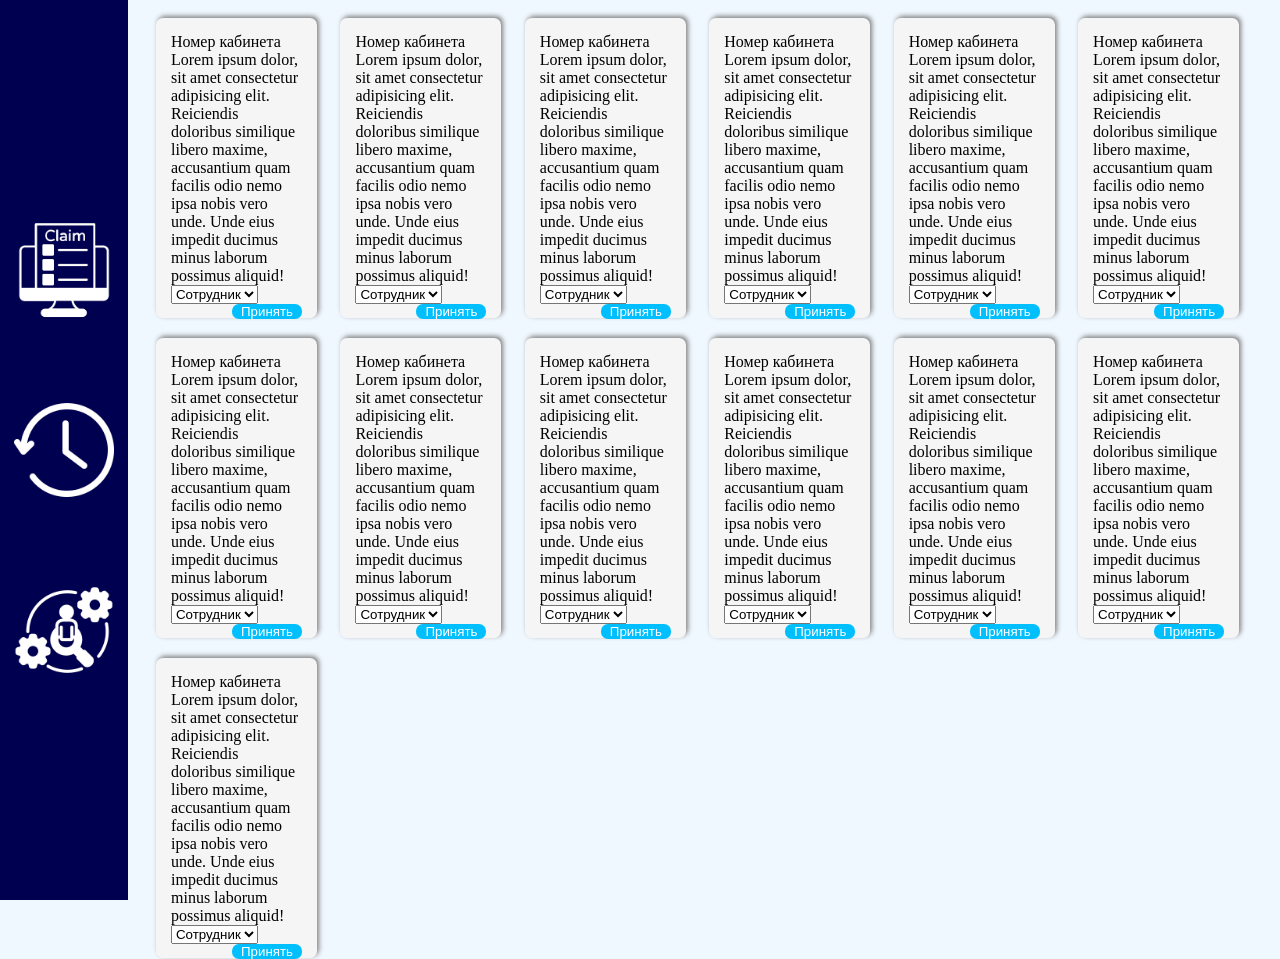
==== index.html @ 08422724 "Исправленно появление горизонтального скролла, который появлялся из-за неправильного размера section" ====
<!DOCTYPE html>
<html lang="en">
<head>
    <meta charset="UTF-8">
    <meta name="viewport" content="width=device-width, initial-scale=1.0">
    <title>Распределение заявок</title>
    <link rel="stylesheet" href="./style.css">
</head>
<body>
    <header>
        <section class="section sectionMenu">
            <div class="container containerMenu">
                <a href="" class="link icon"><img class="image" src="./image/free-icon-insurance-14207142 (1).png" alt=""></a>
                <a href="" class="link icon"><img class="image" src="./image/free-icon-history-2961948 (1).png" alt=""></a>
                <a href="" class="link icon"><img class="image" src="./image/free-icon-characteristic-12885523 (1).png" alt=""></a>
            </div>
        </section>
    </header>
    <main>
        <div class="">
            <section class="section sectionCard">
                <div class="container boxCard">
                    <div class="containerCard">
                        <div class="card">
                            <span class="numberAud">
                                Номер кабинета
                            </span>
                            <div class="lineSeparating"></div>
                            <div class="describtion">
                                Lorem ipsum dolor, sit amet consectetur adipisicing elit. Reiciendis doloribus similique libero maxime, accusantium quam facilis odio nemo ipsa nobis vero unde. Unde eius impedit ducimus minus laborum possimus aliquid!
                            </div>
                            <div class="person">
                                <select id="country" name="country">
                                    <option value="">Сотрудник</option>
                                    <option value="ru">Россия</option>
                                    <option value="by">Беларусь</option>
                                    <option value="kz">Казахстан</option>
                                </select>
                            </div>
                            <button class="button buttonCard">Принять</button>
                        </div>
                        <div class="card">
                            <span class="numberAud">
                                Номер кабинета
                            </span>
                            <div class="lineSeparating"></div>
                            <div class="describtion">
                                Lorem ipsum dolor, sit amet consectetur adipisicing elit. Reiciendis doloribus similique libero maxime, accusantium quam facilis odio nemo ipsa nobis vero unde. Unde eius impedit ducimus minus laborum possimus aliquid!
                            </div>
                            <div class="person">
                                <select id="country" name="country">
                                    <option value="">Сотрудник</option>
                                    <option value="ru">Россия</option>
                                    <option value="by">Беларусь</option>
                                    <option value="kz">Казахстан</option>
                                </select>
                            </div>
                            <button class="button buttonCard">Принять</button>
                        </div>
                        <div class="card">
                            <span class="numberAud">
                                Номер кабинета
                            </span>
                            <div class="lineSeparating"></div>
                            <div class="describtion">
                                Lorem ipsum dolor, sit amet consectetur adipisicing elit. Reiciendis doloribus similique libero maxime, accusantium quam facilis odio nemo ipsa nobis vero unde. Unde eius impedit ducimus minus laborum possimus aliquid!
                            </div>
                            <div class="person">
                                <select id="country" name="country">
                                    <option value="">Сотрудник</option>
                                    <option value="ru">Россия</option>
                                    <option value="by">Беларусь</option>
                                    <option value="kz">Казахстан</option>
                                </select>
                            </div>
                            <button class="button buttonCard">Принять</button>
                        </div>
                        <div class="card">
                            <span class="numberAud">
                                Номер кабинета
                            </span>
                            <div class="lineSeparating"></div>
                            <div class="describtion">
                                Lorem ipsum dolor, sit amet consectetur adipisicing elit. Reiciendis doloribus similique libero maxime, accusantium quam facilis odio nemo ipsa nobis vero unde. Unde eius impedit ducimus minus laborum possimus aliquid!
                            </div>
                            <div class="person">
                                <select id="country" name="country">
                                    <option value="">Сотрудник</option>
                                    <option value="ru">Россия</option>
                                    <option value="by">Беларусь</option>
                                    <option value="kz">Казахстан</option>
                                </select>
                            </div>
                            <button class="button buttonCard">Принять</button>
                        </div>
                        <div class="card">
                            <span class="numberAud">
                                Номер кабинета
                            </span>
                            <div class="lineSeparating"></div>
                            <div class="describtion">
                                Lorem ipsum dolor, sit amet consectetur adipisicing elit. Reiciendis doloribus similique libero maxime, accusantium quam facilis odio nemo ipsa nobis vero unde. Unde eius impedit ducimus minus laborum possimus aliquid!
                            </div>
                            <div class="person">
                                <select id="country" name="country">
                                    <option value="">Сотрудник</option>
                                    <option value="ru">Россия</option>
                                    <option value="by">Беларусь</option>
                                    <option value="kz">Казахстан</option>
                                </select>
                            </div>
                            <button class="button buttonCard">Принять</button>
                        </div>
                        <div class="card">
                            <span class="numberAud">
                                Номер кабинета
                            </span>
                            <div class="lineSeparating"></div>
                            <div class="describtion">
                                Lorem ipsum dolor, sit amet consectetur adipisicing elit. Reiciendis doloribus similique libero maxime, accusantium quam facilis odio nemo ipsa nobis vero unde. Unde eius impedit ducimus minus laborum possimus aliquid!
                            </div>
                            <div class="person">
                                <select id="country" name="country">
                                    <option value="">Сотрудник</option>
                                    <option value="ru">Россия</option>
                                    <option value="by">Беларусь</option>
                                    <option value="kz">Казахстан</option>
                                </select>
                            </div>
                            <button class="button buttonCard">Принять</button>
                        </div>
                        <div class="card">
                            <span class="numberAud">
                                Номер кабинета
                            </span>
                            <div class="lineSeparating"></div>
                            <div class="describtion">
                                Lorem ipsum dolor, sit amet consectetur adipisicing elit. Reiciendis doloribus similique libero maxime, accusantium quam facilis odio nemo ipsa nobis vero unde. Unde eius impedit ducimus minus laborum possimus aliquid!
                            </div>
                            <div class="person">
                                <select id="country" name="country">
                                    <option value="">Сотрудник</option>
                                    <option value="ru">Россия</option>
                                    <option value="by">Беларусь</option>
                                    <option value="kz">Казахстан</option>
                                </select>
                            </div>
                            <button class="button buttonCard">Принять</button>
                        </div>
                        <div class="card">
                            <span class="numberAud">
                                Номер кабинета
                            </span>
                            <div class="lineSeparating"></div>
                            <div class="describtion">
                                Lorem ipsum dolor, sit amet consectetur adipisicing elit. Reiciendis doloribus similique libero maxime, accusantium quam facilis odio nemo ipsa nobis vero unde. Unde eius impedit ducimus minus laborum possimus aliquid!
                            </div>
                            <div class="person">
                                <select id="country" name="country">
                                    <option value="">Сотрудник</option>
                                    <option value="ru">Россия</option>
                                    <option value="by">Беларусь</option>
                                    <option value="kz">Казахстан</option>
                                </select>
                            </div>
                            <button class="button buttonCard">Принять</button>
                        </div>
                        <div class="card">
                            <span class="numberAud">
                                Номер кабинета
                            </span>
                            <div class="lineSeparating"></div>
                            <div class="describtion">
                                Lorem ipsum dolor, sit amet consectetur adipisicing elit. Reiciendis doloribus similique libero maxime, accusantium quam facilis odio nemo ipsa nobis vero unde. Unde eius impedit ducimus minus laborum possimus aliquid!
                            </div>
                            <div class="person">
                                <select id="country" name="country">
                                    <option value="">Сотрудник</option>
                                    <option value="ru">Россия</option>
                                    <option value="by">Беларусь</option>
                                    <option value="kz">Казахстан</option>
                                </select>
                            </div>
                            <button class="button buttonCard">Принять</button>
                        </div>
                        <div class="card">
                            <span class="numberAud">
                                Номер кабинета
                            </span>
                            <div class="lineSeparating"></div>
                            <div class="describtion">
                                Lorem ipsum dolor, sit amet consectetur adipisicing elit. Reiciendis doloribus similique libero maxime, accusantium quam facilis odio nemo ipsa nobis vero unde. Unde eius impedit ducimus minus laborum possimus aliquid!
                            </div>
                            <div class="person">
                                <select id="country" name="country">
                                    <option value="">Сотрудник</option>
                                    <option value="ru">Россия</option>
                                    <option value="by">Беларусь</option>
                                    <option value="kz">Казахстан</option>
                                </select>
                            </div>
                            <button class="button buttonCard">Принять</button>
                        </div>
                        <div class="card">
                            <span class="numberAud">
                                Номер кабинета
                            </span>
                            <div class="lineSeparating"></div>
                            <div class="describtion">
                                Lorem ipsum dolor, sit amet consectetur adipisicing elit. Reiciendis doloribus similique libero maxime, accusantium quam facilis odio nemo ipsa nobis vero unde. Unde eius impedit ducimus minus laborum possimus aliquid!
                            </div>
                            <div class="person">
                                <select id="country" name="country">
                                    <option value="">Сотрудник</option>
                                    <option value="ru">Россия</option>
                                    <option value="by">Беларусь</option>
                                    <option value="kz">Казахстан</option>
                                </select>
                            </div>
                            <button class="button buttonCard">Принять</button>
                        </div>
                        <div class="card">
                            <span class="numberAud">
                                Номер кабинета
                            </span>
                            <div class="lineSeparating"></div>
                            <div class="describtion">
                                Lorem ipsum dolor, sit amet consectetur adipisicing elit. Reiciendis doloribus similique libero maxime, accusantium quam facilis odio nemo ipsa nobis vero unde. Unde eius impedit ducimus minus laborum possimus aliquid!
                            </div>
                            <div class="person">
                                <select id="country" name="country">
                                    <option value="">Сотрудник</option>
                                    <option value="ru">Россия</option>
                                    <option value="by">Беларусь</option>
                                    <option value="kz">Казахстан</option>
                                </select>
                            </div>
                            <button class="button buttonCard">Принять</button>
                        </div>
                        <div class="card">
                            <span class="numberAud">
                                Номер кабинета
                            </span>
                            <div class="lineSeparating"></div>
                            <div class="describtion">
                                Lorem ipsum dolor, sit amet consectetur adipisicing elit. Reiciendis doloribus similique libero maxime, accusantium quam facilis odio nemo ipsa nobis vero unde. Unde eius impedit ducimus minus laborum possimus aliquid!
                            </div>
                            <div class="person">
                                <select id="country" name="country">
                                    <option value="">Сотрудник</option>
                                    <option value="ru">Россия</option>
                                    <option value="by">Беларусь</option>
                                    <option value="kz">Казахстан</option>
                                </select>
                            </div>
                            <button class="button buttonCard">Принять</button>
                        </div>
                    </div>
                </div>
            </section>
        </div>
    </main>
    <footer>
        <!-- <a href="https://www.flaticon.com/ru/free-icons/" title="онлайн-заявка иконки">Онлайн-заявка иконки от Icon home - Flaticon</a> -->
    </footer>
</body>
</html>
---- style.css ----
/*Global*/
*{
    margin: 0;
    padding: 0;
    box-sizing: border-box;
}
:root{
    --colorMain: #000050;
    --borderMain: 7px;
}
.link{
    color: white;
    text-decoration: none;
}
.image{
    width: 100px;
    height: 100px;
    object-fit: cover;
}
body{
    background-color: aliceblue;
}
.section:not(.sectionMenu){
    width: 100vw;
    height: 100vh;
    display: flex;
    justify-content: end;
}
.container:not(.containerMenu){
    width: 90vw;
    height: 100%;
    /* background-color: antiquewhite; */
    padding: 18px;
}
.button{
    width: 70px;
    height: 30px;
    background-color: deepskyblue;
    color: white;
    border: 0;
    border-radius: var(--borderMain);
}
/*Header*/
.sectionMenu{
    width: 10vw;
    height: 100%;
    background-color: var(--colorMain);
    position: fixed;
    display: flex;
    align-items: center;
}
.containerMenu{
    width: 100%;
    height: 60%;
    display: flex;
    justify-content: space-around;
    align-items: center;
    flex-direction: column;
}
.icon{
    width: 100px;
    height: 100px;
}
/*Card*/
.sectionCard{
    /* background-color: antiquewhite; */
    width: 99vw!important;
}
.boxCard{
    display: flex;
    justify-content: center;
}
.containerCard{
    max-width: 100%;
    display: flex;
    flex-wrap: wrap;
    height: fit-content;
    justify-content: space-between;
    margin-left: 1vw;
}
.card{
    width: 14.6%;
    height: 300px;
    background-color: whitesmoke;
    padding: 15px;
    border-radius: var(--borderMain);
    display: flex;
    justify-content: space-around;
    flex-direction: column;
    margin-left: 10px;
    margin-right: 10px;
    margin-bottom: 20px;
    box-shadow: 2px -2px 5px 0px grey;
}
/* .card:nth-child(6n){
    margin-right: 0px;
}    */
.card:nth-last-child(-n+6){
    margin-bottom: 0px;
}
.buttonCard{
    align-self: end;
}
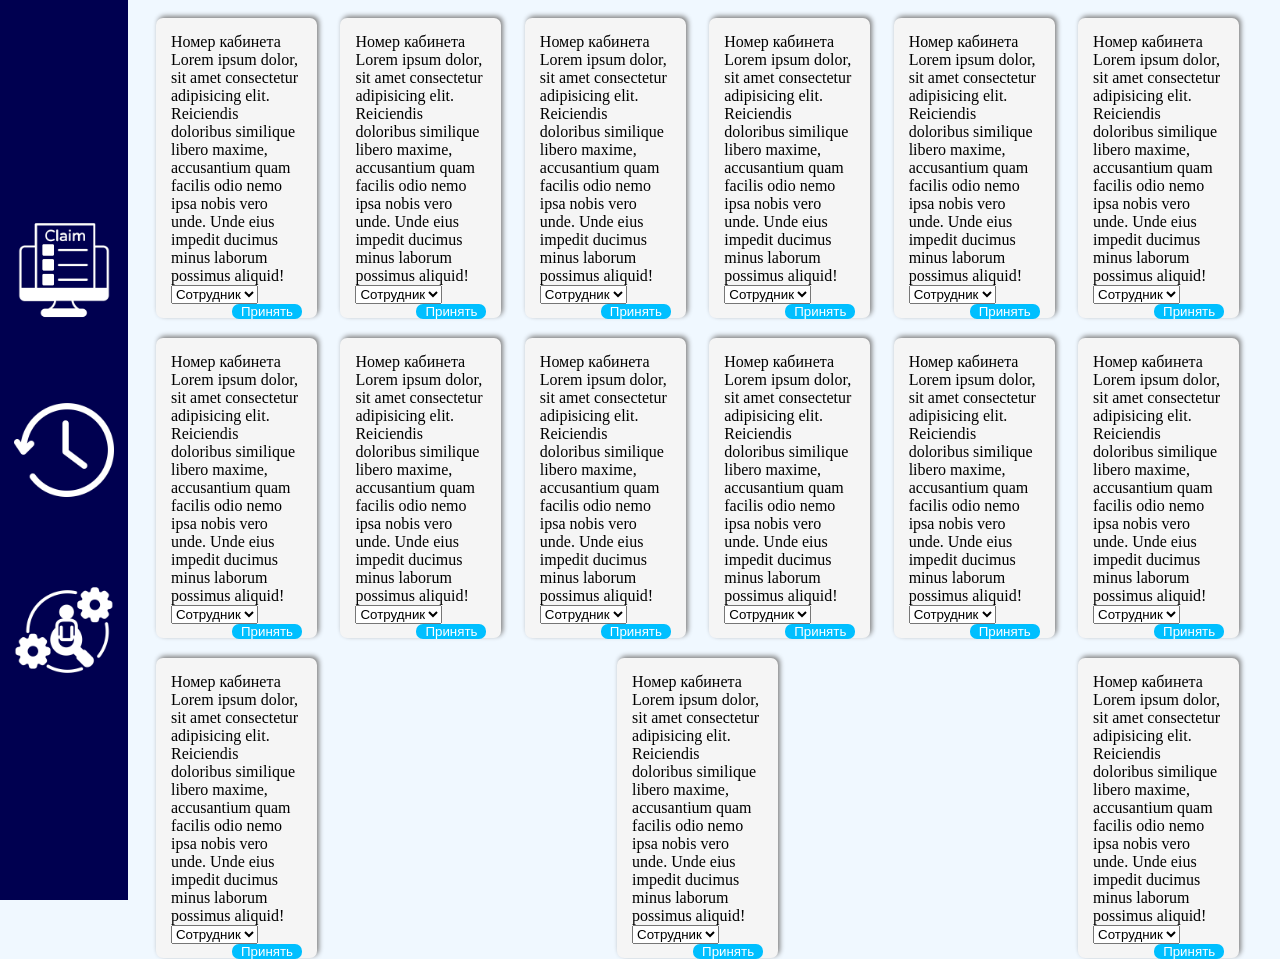
==== commit faef6f87: "Новая проблема" ====
--- a/index.html
+++ b/index.html
@@ -255,6 +255,42 @@
                             </div>
                             <button class="button buttonCard">Принять</button>
                         </div>
+                        <div class="card">
+                            <span class="numberAud">
+                                Номер кабинета
+                            </span>
+                            <div class="lineSeparating"></div>
+                            <div class="describtion">
+                                Lorem ipsum dolor, sit amet consectetur adipisicing elit. Reiciendis doloribus similique libero maxime, accusantium quam facilis odio nemo ipsa nobis vero unde. Unde eius impedit ducimus minus laborum possimus aliquid!
+                            </div>
+                            <div class="person">
+                                <select id="country" name="country">
+                                    <option value="">Сотрудник</option>
+                                    <option value="ru">Россия</option>
+                                    <option value="by">Беларусь</option>
+                                    <option value="kz">Казахстан</option>
+                                </select>
+                            </div>
+                            <button class="button buttonCard">Принять</button>
+                        </div>
+                        <div class="card">
+                            <span class="numberAud">
+                                Номер кабинета
+                            </span>
+                            <div class="lineSeparating"></div>
+                            <div class="describtion">
+                                Lorem ipsum dolor, sit amet consectetur adipisicing elit. Reiciendis doloribus similique libero maxime, accusantium quam facilis odio nemo ipsa nobis vero unde. Unde eius impedit ducimus minus laborum possimus aliquid!
+                            </div>
+                            <div class="person">
+                                <select id="country" name="country">
+                                    <option value="">Сотрудник</option>
+                                    <option value="ru">Россия</option>
+                                    <option value="by">Беларусь</option>
+                                    <option value="kz">Казахстан</option>
+                                </select>
+                            </div>
+                            <button class="button buttonCard">Принять</button>
+                        </div>
                     </div>
                 </div>
             </section>
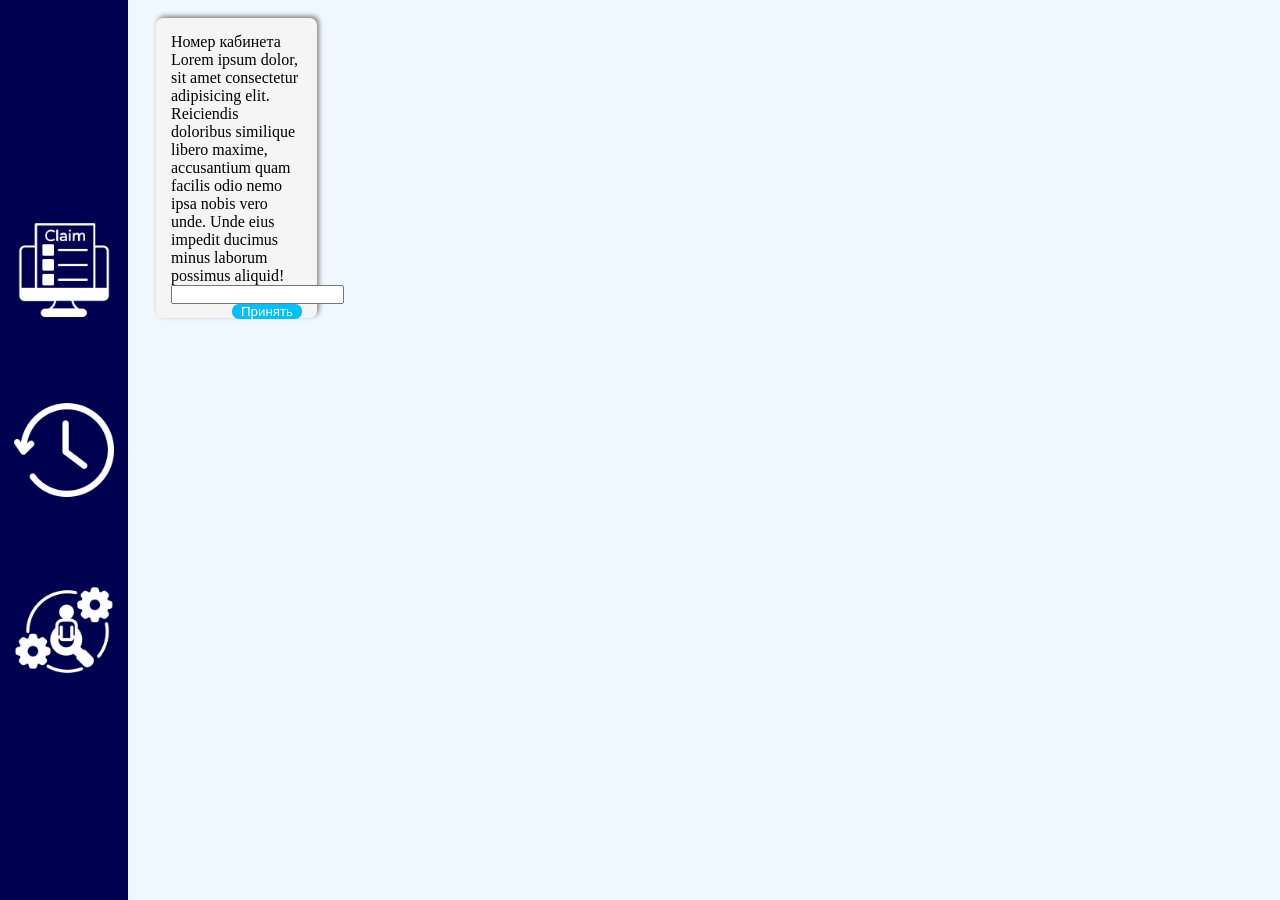
==== commit b5626819: "Отрисовка данных из бд на главной странице" ====
--- a/index.html
+++ b/index.html
@@ -30,267 +30,268 @@
                                 Lorem ipsum dolor, sit amet consectetur adipisicing elit. Reiciendis doloribus similique libero maxime, accusantium quam facilis odio nemo ipsa nobis vero unde. Unde eius impedit ducimus minus laborum possimus aliquid!
                             </div>
                             <div class="person">
-                                <select id="country" name="country">
-                                    <option value="">Сотрудник</option>
-                                    <option value="ru">Россия</option>
-                                    <option value="by">Беларусь</option>
-                                    <option value="kz">Казахстан</option>
-                                </select>
-                            </div>
-                            <button class="button buttonCard">Принять</button>
-                        </div>
-                        <div class="card">
-                            <span class="numberAud">
-                                Номер кабинета
-                            </span>
-                            <div class="lineSeparating"></div>
-                            <div class="describtion">
-                                Lorem ipsum dolor, sit amet consectetur adipisicing elit. Reiciendis doloribus similique libero maxime, accusantium quam facilis odio nemo ipsa nobis vero unde. Unde eius impedit ducimus minus laborum possimus aliquid!
-                            </div>
-                            <div class="person">
-                                <select id="country" name="country">
-                                    <option value="">Сотрудник</option>
-                                    <option value="ru">Россия</option>
-                                    <option value="by">Беларусь</option>
-                                    <option value="kz">Казахстан</option>
-                                </select>
-                            </div>
-                            <button class="button buttonCard">Принять</button>
-                        </div>
-                        <div class="card">
-                            <span class="numberAud">
-                                Номер кабинета
-                            </span>
-                            <div class="lineSeparating"></div>
-                            <div class="describtion">
-                                Lorem ipsum dolor, sit amet consectetur adipisicing elit. Reiciendis doloribus similique libero maxime, accusantium quam facilis odio nemo ipsa nobis vero unde. Unde eius impedit ducimus minus laborum possimus aliquid!
-                            </div>
-                            <div class="person">
-                                <select id="country" name="country">
-                                    <option value="">Сотрудник</option>
-                                    <option value="ru">Россия</option>
-                                    <option value="by">Беларусь</option>
-                                    <option value="kz">Казахстан</option>
-                                </select>
-                            </div>
-                            <button class="button buttonCard">Принять</button>
-                        </div>
-                        <div class="card">
-                            <span class="numberAud">
-                                Номер кабинета
-                            </span>
-                            <div class="lineSeparating"></div>
-                            <div class="describtion">
-                                Lorem ipsum dolor, sit amet consectetur adipisicing elit. Reiciendis doloribus similique libero maxime, accusantium quam facilis odio nemo ipsa nobis vero unde. Unde eius impedit ducimus minus laborum possimus aliquid!
-                            </div>
-                            <div class="person">
-                                <select id="country" name="country">
-                                    <option value="">Сотрудник</option>
-                                    <option value="ru">Россия</option>
-                                    <option value="by">Беларусь</option>
-                                    <option value="kz">Казахстан</option>
-                                </select>
-                            </div>
-                            <button class="button buttonCard">Принять</button>
-                        </div>
-                        <div class="card">
-                            <span class="numberAud">
-                                Номер кабинета
-                            </span>
-                            <div class="lineSeparating"></div>
-                            <div class="describtion">
-                                Lorem ipsum dolor, sit amet consectetur adipisicing elit. Reiciendis doloribus similique libero maxime, accusantium quam facilis odio nemo ipsa nobis vero unde. Unde eius impedit ducimus minus laborum possimus aliquid!
-                            </div>
-                            <div class="person">
-                                <select id="country" name="country">
-                                    <option value="">Сотрудник</option>
-                                    <option value="ru">Россия</option>
-                                    <option value="by">Беларусь</option>
-                                    <option value="kz">Казахстан</option>
-                                </select>
-                            </div>
-                            <button class="button buttonCard">Принять</button>
-                        </div>
-                        <div class="card">
-                            <span class="numberAud">
-                                Номер кабинета
-                            </span>
-                            <div class="lineSeparating"></div>
-                            <div class="describtion">
-                                Lorem ipsum dolor, sit amet consectetur adipisicing elit. Reiciendis doloribus similique libero maxime, accusantium quam facilis odio nemo ipsa nobis vero unde. Unde eius impedit ducimus minus laborum possimus aliquid!
-                            </div>
-                            <div class="person">
-                                <select id="country" name="country">
-                                    <option value="">Сотрудник</option>
-                                    <option value="ru">Россия</option>
-                                    <option value="by">Беларусь</option>
-                                    <option value="kz">Казахстан</option>
-                                </select>
-                            </div>
-                            <button class="button buttonCard">Принять</button>
-                        </div>
-                        <div class="card">
-                            <span class="numberAud">
-                                Номер кабинета
-                            </span>
-                            <div class="lineSeparating"></div>
-                            <div class="describtion">
-                                Lorem ipsum dolor, sit amet consectetur adipisicing elit. Reiciendis doloribus similique libero maxime, accusantium quam facilis odio nemo ipsa nobis vero unde. Unde eius impedit ducimus minus laborum possimus aliquid!
-                            </div>
-                            <div class="person">
-                                <select id="country" name="country">
-                                    <option value="">Сотрудник</option>
-                                    <option value="ru">Россия</option>
-                                    <option value="by">Беларусь</option>
-                                    <option value="kz">Казахстан</option>
-                                </select>
-                            </div>
-                            <button class="button buttonCard">Принять</button>
-                        </div>
-                        <div class="card">
-                            <span class="numberAud">
-                                Номер кабинета
-                            </span>
-                            <div class="lineSeparating"></div>
-                            <div class="describtion">
-                                Lorem ipsum dolor, sit amet consectetur adipisicing elit. Reiciendis doloribus similique libero maxime, accusantium quam facilis odio nemo ipsa nobis vero unde. Unde eius impedit ducimus minus laborum possimus aliquid!
-                            </div>
-                            <div class="person">
-                                <select id="country" name="country">
-                                    <option value="">Сотрудник</option>
-                                    <option value="ru">Россия</option>
-                                    <option value="by">Беларусь</option>
-                                    <option value="kz">Казахстан</option>
-                                </select>
-                            </div>
-                            <button class="button buttonCard">Принять</button>
-                        </div>
-                        <div class="card">
-                            <span class="numberAud">
-                                Номер кабинета
-                            </span>
-                            <div class="lineSeparating"></div>
-                            <div class="describtion">
-                                Lorem ipsum dolor, sit amet consectetur adipisicing elit. Reiciendis doloribus similique libero maxime, accusantium quam facilis odio nemo ipsa nobis vero unde. Unde eius impedit ducimus minus laborum possimus aliquid!
-                            </div>
-                            <div class="person">
-                                <select id="country" name="country">
-                                    <option value="">Сотрудник</option>
-                                    <option value="ru">Россия</option>
-                                    <option value="by">Беларусь</option>
-                                    <option value="kz">Казахстан</option>
-                                </select>
-                            </div>
-                            <button class="button buttonCard">Принять</button>
-                        </div>
-                        <div class="card">
-                            <span class="numberAud">
-                                Номер кабинета
-                            </span>
-                            <div class="lineSeparating"></div>
-                            <div class="describtion">
-                                Lorem ipsum dolor, sit amet consectetur adipisicing elit. Reiciendis doloribus similique libero maxime, accusantium quam facilis odio nemo ipsa nobis vero unde. Unde eius impedit ducimus minus laborum possimus aliquid!
-                            </div>
-                            <div class="person">
-                                <select id="country" name="country">
-                                    <option value="">Сотрудник</option>
-                                    <option value="ru">Россия</option>
-                                    <option value="by">Беларусь</option>
-                                    <option value="kz">Казахстан</option>
-                                </select>
-                            </div>
-                            <button class="button buttonCard">Принять</button>
-                        </div>
-                        <div class="card">
-                            <span class="numberAud">
-                                Номер кабинета
-                            </span>
-                            <div class="lineSeparating"></div>
-                            <div class="describtion">
-                                Lorem ipsum dolor, sit amet consectetur adipisicing elit. Reiciendis doloribus similique libero maxime, accusantium quam facilis odio nemo ipsa nobis vero unde. Unde eius impedit ducimus minus laborum possimus aliquid!
-                            </div>
-                            <div class="person">
-                                <select id="country" name="country">
-                                    <option value="">Сотрудник</option>
-                                    <option value="ru">Россия</option>
-                                    <option value="by">Беларусь</option>
-                                    <option value="kz">Казахстан</option>
-                                </select>
-                            </div>
-                            <button class="button buttonCard">Принять</button>
-                        </div>
-                        <div class="card">
-                            <span class="numberAud">
-                                Номер кабинета
-                            </span>
-                            <div class="lineSeparating"></div>
-                            <div class="describtion">
-                                Lorem ipsum dolor, sit amet consectetur adipisicing elit. Reiciendis doloribus similique libero maxime, accusantium quam facilis odio nemo ipsa nobis vero unde. Unde eius impedit ducimus minus laborum possimus aliquid!
-                            </div>
-                            <div class="person">
-                                <select id="country" name="country">
-                                    <option value="">Сотрудник</option>
-                                    <option value="ru">Россия</option>
-                                    <option value="by">Беларусь</option>
-                                    <option value="kz">Казахстан</option>
-                                </select>
-                            </div>
-                            <button class="button buttonCard">Принять</button>
-                        </div>
-                        <div class="card">
-                            <span class="numberAud">
-                                Номер кабинета
-                            </span>
-                            <div class="lineSeparating"></div>
-                            <div class="describtion">
-                                Lorem ipsum dolor, sit amet consectetur adipisicing elit. Reiciendis doloribus similique libero maxime, accusantium quam facilis odio nemo ipsa nobis vero unde. Unde eius impedit ducimus minus laborum possimus aliquid!
-                            </div>
-                            <div class="person">
-                                <select id="country" name="country">
-                                    <option value="">Сотрудник</option>
-                                    <option value="ru">Россия</option>
-                                    <option value="by">Беларусь</option>
-                                    <option value="kz">Казахстан</option>
-                                </select>
-                            </div>
-                            <button class="button buttonCard">Принять</button>
-                        </div>
-                        <div class="card">
-                            <span class="numberAud">
-                                Номер кабинета
-                            </span>
-                            <div class="lineSeparating"></div>
-                            <div class="describtion">
-                                Lorem ipsum dolor, sit amet consectetur adipisicing elit. Reiciendis doloribus similique libero maxime, accusantium quam facilis odio nemo ipsa nobis vero unde. Unde eius impedit ducimus minus laborum possimus aliquid!
-                            </div>
-                            <div class="person">
-                                <select id="country" name="country">
-                                    <option value="">Сотрудник</option>
-                                    <option value="ru">Россия</option>
-                                    <option value="by">Беларусь</option>
-                                    <option value="kz">Казахстан</option>
-                                </select>
-                            </div>
-                            <button class="button buttonCard">Принять</button>
-                        </div>
-                        <div class="card">
-                            <span class="numberAud">
-                                Номер кабинета
-                            </span>
-                            <div class="lineSeparating"></div>
-                            <div class="describtion">
-                                Lorem ipsum dolor, sit amet consectetur adipisicing elit. Reiciendis doloribus similique libero maxime, accusantium quam facilis odio nemo ipsa nobis vero unde. Unde eius impedit ducimus minus laborum possimus aliquid!
-                            </div>
-                            <div class="person">
-                                <select id="country" name="country">
-                                    <option value="">Сотрудник</option>
-                                    <option value="ru">Россия</option>
-                                    <option value="by">Беларусь</option>
-                                    <option value="kz">Казахстан</option>
-                                </select>
-                            </div>
-                            <button class="button buttonCard">Принять</button>
-                        </div>
+                                <!-- <select id="country" name="country" class="selectEmploer">
+                                    <option value="ss">Сотрудник</option>
+                                    <option value="ru">Россия</option>
+                                    <option value="by">Беларусь</option>
+                                    <option value="kz">Казахстан</option>
+                                </select> -->
+                                <input name="emplo" id="emplo" class="selectEmploer" type="text">
+                            </div>
+                            <button onclick="send()" class="button buttonCard">Принять</button>
+                        </div>
+                        <!-- <div class="card">
+                            <span class="numberAud">
+                                Номер кабинета
+                            </span>
+                            <div class="lineSeparating"></div>
+                            <div class="describtion">
+                                Lorem ipsum dolor, sit amet consectetur adipisicing elit. Reiciendis doloribus similique libero maxime, accusantium quam facilis odio nemo ipsa nobis vero unde. Unde eius impedit ducimus minus laborum possimus aliquid!
+                            </div>
+                            <div class="person">
+                                <select id="country" name="country">
+                                    <option value="">Сотрудник</option>
+                                    <option value="ru">Россия</option>
+                                    <option value="by">Беларусь</option>
+                                    <option value="kz">Казахстан</option>
+                                </select>
+                            </div>
+                            <button class="button buttonCard">Принять</button>
+                        </div>
+                        <div class="card">
+                            <span class="numberAud">
+                                Номер кабинета
+                            </span>
+                            <div class="lineSeparating"></div>
+                            <div class="describtion">
+                                Lorem ipsum dolor, sit amet consectetur adipisicing elit. Reiciendis doloribus similique libero maxime, accusantium quam facilis odio nemo ipsa nobis vero unde. Unde eius impedit ducimus minus laborum possimus aliquid!
+                            </div>
+                            <div class="person">
+                                <select id="country" name="country">
+                                    <option value="">Сотрудник</option>
+                                    <option value="ru">Россия</option>
+                                    <option value="by">Беларусь</option>
+                                    <option value="kz">Казахстан</option>
+                                </select>
+                            </div>
+                            <button class="button buttonCard">Принять</button>
+                        </div>
+                        <div class="card">
+                            <span class="numberAud">
+                                Номер кабинета
+                            </span>
+                            <div class="lineSeparating"></div>
+                            <div class="describtion">
+                                Lorem ipsum dolor, sit amet consectetur adipisicing elit. Reiciendis doloribus similique libero maxime, accusantium quam facilis odio nemo ipsa nobis vero unde. Unde eius impedit ducimus minus laborum possimus aliquid!
+                            </div>
+                            <div class="person">
+                                <select id="country" name="country">
+                                    <option value="">Сотрудник</option>
+                                    <option value="ru">Россия</option>
+                                    <option value="by">Беларусь</option>
+                                    <option value="kz">Казахстан</option>
+                                </select>
+                            </div>
+                            <button class="button buttonCard">Принять</button>
+                        </div>
+                        <div class="card">
+                            <span class="numberAud">
+                                Номер кабинета
+                            </span>
+                            <div class="lineSeparating"></div>
+                            <div class="describtion">
+                                Lorem ipsum dolor, sit amet consectetur adipisicing elit. Reiciendis doloribus similique libero maxime, accusantium quam facilis odio nemo ipsa nobis vero unde. Unde eius impedit ducimus minus laborum possimus aliquid!
+                            </div>
+                            <div class="person">
+                                <select id="country" name="country">
+                                    <option value="">Сотрудник</option>
+                                    <option value="ru">Россия</option>
+                                    <option value="by">Беларусь</option>
+                                    <option value="kz">Казахстан</option>
+                                </select>
+                            </div>
+                            <button class="button buttonCard">Принять</button>
+                        </div>
+                        <div class="card">
+                            <span class="numberAud">
+                                Номер кабинета
+                            </span>
+                            <div class="lineSeparating"></div>
+                            <div class="describtion">
+                                Lorem ipsum dolor, sit amet consectetur adipisicing elit. Reiciendis doloribus similique libero maxime, accusantium quam facilis odio nemo ipsa nobis vero unde. Unde eius impedit ducimus minus laborum possimus aliquid!
+                            </div>
+                            <div class="person">
+                                <select id="country" name="country">
+                                    <option value="">Сотрудник</option>
+                                    <option value="ru">Россия</option>
+                                    <option value="by">Беларусь</option>
+                                    <option value="kz">Казахстан</option>
+                                </select>
+                            </div>
+                            <button class="button buttonCard">Принять</button>
+                        </div>
+                        <div class="card">
+                            <span class="numberAud">
+                                Номер кабинета
+                            </span>
+                            <div class="lineSeparating"></div>
+                            <div class="describtion">
+                                Lorem ipsum dolor, sit amet consectetur adipisicing elit. Reiciendis doloribus similique libero maxime, accusantium quam facilis odio nemo ipsa nobis vero unde. Unde eius impedit ducimus minus laborum possimus aliquid!
+                            </div>
+                            <div class="person">
+                                <select id="country" name="country">
+                                    <option value="">Сотрудник</option>
+                                    <option value="ru">Россия</option>
+                                    <option value="by">Беларусь</option>
+                                    <option value="kz">Казахстан</option>
+                                </select>
+                            </div>
+                            <button class="button buttonCard">Принять</button>
+                        </div>
+                        <div class="card">
+                            <span class="numberAud">
+                                Номер кабинета
+                            </span>
+                            <div class="lineSeparating"></div>
+                            <div class="describtion">
+                                Lorem ipsum dolor, sit amet consectetur adipisicing elit. Reiciendis doloribus similique libero maxime, accusantium quam facilis odio nemo ipsa nobis vero unde. Unde eius impedit ducimus minus laborum possimus aliquid!
+                            </div>
+                            <div class="person">
+                                <select id="country" name="country">
+                                    <option value="">Сотрудник</option>
+                                    <option value="ru">Россия</option>
+                                    <option value="by">Беларусь</option>
+                                    <option value="kz">Казахстан</option>
+                                </select>
+                            </div>
+                            <button class="button buttonCard">Принять</button>
+                        </div>
+                        <div class="card">
+                            <span class="numberAud">
+                                Номер кабинета
+                            </span>
+                            <div class="lineSeparating"></div>
+                            <div class="describtion">
+                                Lorem ipsum dolor, sit amet consectetur adipisicing elit. Reiciendis doloribus similique libero maxime, accusantium quam facilis odio nemo ipsa nobis vero unde. Unde eius impedit ducimus minus laborum possimus aliquid!
+                            </div>
+                            <div class="person">
+                                <select id="country" name="country">
+                                    <option value="">Сотрудник</option>
+                                    <option value="ru">Россия</option>
+                                    <option value="by">Беларусь</option>
+                                    <option value="kz">Казахстан</option>
+                                </select>
+                            </div>
+                            <button class="button buttonCard">Принять</button>
+                        </div>
+                        <div class="card">
+                            <span class="numberAud">
+                                Номер кабинета
+                            </span>
+                            <div class="lineSeparating"></div>
+                            <div class="describtion">
+                                Lorem ipsum dolor, sit amet consectetur adipisicing elit. Reiciendis doloribus similique libero maxime, accusantium quam facilis odio nemo ipsa nobis vero unde. Unde eius impedit ducimus minus laborum possimus aliquid!
+                            </div>
+                            <div class="person">
+                                <select id="country" name="country">
+                                    <option value="">Сотрудник</option>
+                                    <option value="ru">Россия</option>
+                                    <option value="by">Беларусь</option>
+                                    <option value="kz">Казахстан</option>
+                                </select>
+                            </div>
+                            <button class="button buttonCard">Принять</button>
+                        </div>
+                        <div class="card">
+                            <span class="numberAud">
+                                Номер кабинета
+                            </span>
+                            <div class="lineSeparating"></div>
+                            <div class="describtion">
+                                Lorem ipsum dolor, sit amet consectetur adipisicing elit. Reiciendis doloribus similique libero maxime, accusantium quam facilis odio nemo ipsa nobis vero unde. Unde eius impedit ducimus minus laborum possimus aliquid!
+                            </div>
+                            <div class="person">
+                                <select id="country" name="country">
+                                    <option value="">Сотрудник</option>
+                                    <option value="ru">Россия</option>
+                                    <option value="by">Беларусь</option>
+                                    <option value="kz">Казахстан</option>
+                                </select>
+                            </div>
+                            <button class="button buttonCard">Принять</button>
+                        </div>
+                        <div class="card">
+                            <span class="numberAud">
+                                Номер кабинета
+                            </span>
+                            <div class="lineSeparating"></div>
+                            <div class="describtion">
+                                Lorem ipsum dolor, sit amet consectetur adipisicing elit. Reiciendis doloribus similique libero maxime, accusantium quam facilis odio nemo ipsa nobis vero unde. Unde eius impedit ducimus minus laborum possimus aliquid!
+                            </div>
+                            <div class="person">
+                                <select id="country" name="country">
+                                    <option value="">Сотрудник</option>
+                                    <option value="ru">Россия</option>
+                                    <option value="by">Беларусь</option>
+                                    <option value="kz">Казахстан</option>
+                                </select>
+                            </div>
+                            <button class="button buttonCard">Принять</button>
+                        </div>
+                        <div class="card">
+                            <span class="numberAud">
+                                Номер кабинета
+                            </span>
+                            <div class="lineSeparating"></div>
+                            <div class="describtion">
+                                Lorem ipsum dolor, sit amet consectetur adipisicing elit. Reiciendis doloribus similique libero maxime, accusantium quam facilis odio nemo ipsa nobis vero unde. Unde eius impedit ducimus minus laborum possimus aliquid!
+                            </div>
+                            <div class="person">
+                                <select id="country" name="country">
+                                    <option value="">Сотрудник</option>
+                                    <option value="ru">Россия</option>
+                                    <option value="by">Беларусь</option>
+                                    <option value="kz">Казахстан</option>
+                                </select>
+                            </div>
+                            <button class="button buttonCard">Принять</button>
+                        </div>
+                        <div class="card">
+                            <span class="numberAud">
+                                Номер кабинета
+                            </span>
+                            <div class="lineSeparating"></div>
+                            <div class="describtion">
+                                Lorem ipsum dolor, sit amet consectetur adipisicing elit. Reiciendis doloribus similique libero maxime, accusantium quam facilis odio nemo ipsa nobis vero unde. Unde eius impedit ducimus minus laborum possimus aliquid!
+                            </div>
+                            <div class="person">
+                                <select id="country" name="country">
+                                    <option value="">Сотрудник</option>
+                                    <option value="ru">Россия</option>
+                                    <option value="by">Беларусь</option>
+                                    <option value="kz">Казахстан</option>
+                                </select>
+                            </div>
+                            <button class="button buttonCard">Принять</button>
+                        </div>
+                        <div class="card">
+                            <span class="numberAud">
+                                Номер кабинета
+                            </span>
+                            <div class="lineSeparating"></div>
+                            <div class="describtion">
+                                Lorem ipsum dolor, sit amet consectetur adipisicing elit. Reiciendis doloribus similique libero maxime, accusantium quam facilis odio nemo ipsa nobis vero unde. Unde eius impedit ducimus minus laborum possimus aliquid!
+                            </div>
+                            <div class="person">
+                                <select id="country" name="country">
+                                    <option value="">Сотрудник</option>
+                                    <option value="ru">Россия</option>
+                                    <option value="by">Беларусь</option>
+                                    <option value="kz">Казахстан</option>
+                                </select>
+                            </div>
+                            <button class="button buttonCard">Принять</button>
+                        </div> -->
                     </div>
                 </div>
             </section>
@@ -299,5 +300,34 @@
     <footer>
         <!-- <a href="https://www.flaticon.com/ru/free-icons/" title="онлайн-заявка иконки">Онлайн-заявка иконки от Icon home - Flaticon</a> -->
     </footer>
+    <script>
+        // let sel = document.querySelector(".selectEmploer").value
+        // let btn = document.querySelector(".buttonCard")
+        // console.log(sel)
+        // function selFnc(){
+        //     console.log(sel)
+        // }
+        // btn.addEventListener("click", selFnc)
+        async function send(){
+ 
+        // получаем введеное в поле имя и возраст
+        const username = document.getElementById("emplo").value;
+ 
+        // отправляем запрос
+        const response = await fetch("/hello", {
+                method: "POST",
+                headers: { "Accept": "application/json", "Content-Type": "application/json" },
+                body: JSON.stringify({ 
+                    emploer: username,
+                })
+            });
+            if (response.ok) {
+                const data = await response.json();
+                document.getElementById("message").textContent = data.message;
+            }
+            else
+                console.log(response);
+        }
+    </script>
 </body>
 </html>
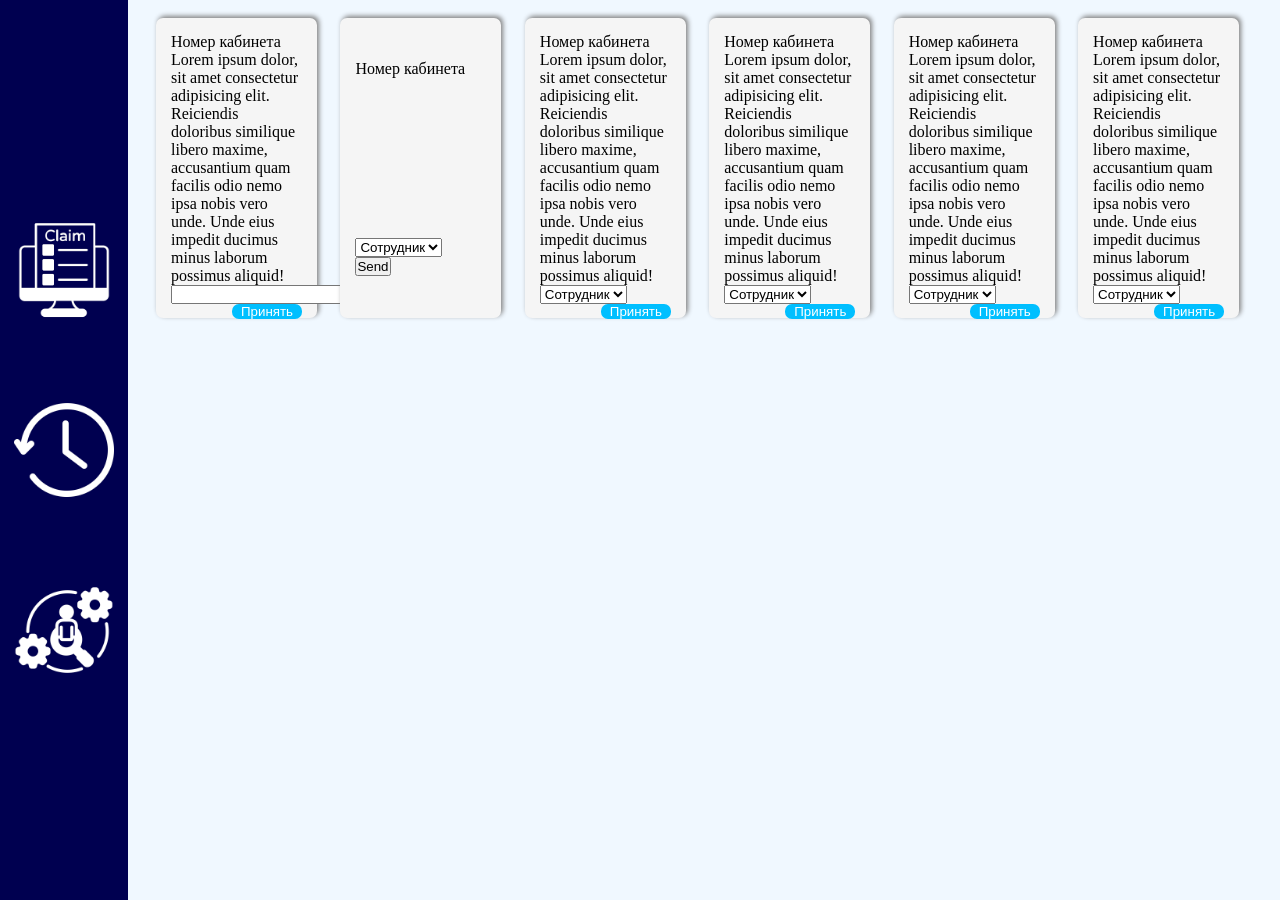
==== commit 8b4e6ac6: "Отрисовка пользователей проведена успешна, теперь необходимо отправлять идентификационный номер заяв" ====
--- a/index.html
+++ b/index.html
@@ -40,6 +40,279 @@
                             </div>
                             <button onclick="send()" class="button buttonCard">Принять</button>
                         </div>
+                        <div class="card">
+                            <span class="numberAud">
+                                Номер кабинета
+                            </span>
+                            <div class="lineSeparating"></div>
+                            <div class="describtion">
+                                <div id="message"></div>
+                            </div>
+                            <form action="postdata" method="post">
+                                <div class="person">
+                                    <select id="country" name="country" class="selectEmploer">
+                                        <option value="">Сотрудник</option>
+                                        <option value="ru">Россия</option>
+                                        <option value="by">Беларусь</option>
+                                        <option value="kz">Казахстан</option>
+                                    </select>
+                                </div>
+                                <input type="submit" value="Send">
+                            </form>
+                        </div>
+                        <div class="card">
+                            <span class="numberAud">
+                                Номер кабинета
+                            </span>
+                            <div class="lineSeparating"></div>
+                            <div class="describtion">
+                                Lorem ipsum dolor, sit amet consectetur adipisicing elit. Reiciendis doloribus similique libero maxime, accusantium quam facilis odio nemo ipsa nobis vero unde. Unde eius impedit ducimus minus laborum possimus aliquid!
+                            </div>
+                            <div class="person">
+                                <select id="country" name="country">
+                                    <option value="">Сотрудник</option>
+                                    <option value="ru">Россия</option>
+                                    <option value="by">Беларусь</option>
+                                    <option value="kz">Казахстан</option>
+                                </select>
+                            </div>
+                            <button class="button buttonCard">Принять</button>
+                        </div>
+                        <div class="card">
+                            <span class="numberAud">
+                                Номер кабинета
+                            </span>
+                            <div class="lineSeparating"></div>
+                            <div class="describtion">
+                                Lorem ipsum dolor, sit amet consectetur adipisicing elit. Reiciendis doloribus similique libero maxime, accusantium quam facilis odio nemo ipsa nobis vero unde. Unde eius impedit ducimus minus laborum possimus aliquid!
+                            </div>
+                            <div class="person">
+                                <select id="country" name="country">
+                                    <option value="">Сотрудник</option>
+                                    <option value="ru">Россия</option>
+                                    <option value="by">Беларусь</option>
+                                    <option value="kz">Казахстан</option>
+                                </select>
+                            </div>
+                            <button class="button buttonCard">Принять</button>
+                        </div>
+                        <div class="card">
+                            <span class="numberAud">
+                                Номер кабинета
+                            </span>
+                            <div class="lineSeparating"></div>
+                            <div class="describtion">
+                                Lorem ipsum dolor, sit amet consectetur adipisicing elit. Reiciendis doloribus similique libero maxime, accusantium quam facilis odio nemo ipsa nobis vero unde. Unde eius impedit ducimus minus laborum possimus aliquid!
+                            </div>
+                            <div class="person">
+                                <select id="country" name="country">
+                                    <option value="">Сотрудник</option>
+                                    <option value="ru">Россия</option>
+                                    <option value="by">Беларусь</option>
+                                    <option value="kz">Казахстан</option>
+                                </select>
+                            </div>
+                            <button class="button buttonCard">Принять</button>
+                        </div>
+                        <div class="card">
+                            <span class="numberAud">
+                                Номер кабинета
+                            </span>
+                            <div class="lineSeparating"></div>
+                            <div class="describtion">
+                                Lorem ipsum dolor, sit amet consectetur adipisicing elit. Reiciendis doloribus similique libero maxime, accusantium quam facilis odio nemo ipsa nobis vero unde. Unde eius impedit ducimus minus laborum possimus aliquid!
+                            </div>
+                            <div class="person">
+                                <select id="country" name="country">
+                                    <option value="">Сотрудник</option>
+                                    <option value="ru">Россия</option>
+                                    <option value="by">Беларусь</option>
+                                    <option value="kz">Казахстан</option>
+                                </select>
+                            </div>
+                            <button class="button buttonCard">Принять</button>
+                        </div>
+                        <!-- <div class="card">
+                            <span class="numberAud">
+                                Номер кабинета
+                            </span>
+                            <div class="lineSeparating"></div>
+                            <div class="describtion">
+                                Lorem ipsum dolor, sit amet consectetur adipisicing elit. Reiciendis doloribus similique libero maxime, accusantium quam facilis odio nemo ipsa nobis vero unde. Unde eius impedit ducimus minus laborum possimus aliquid!
+                            </div>
+                            <div class="person">
+                                <select id="country" name="country">
+                                    <option value="">Сотрудник</option>
+                                    <option value="ru">Россия</option>
+                                    <option value="by">Беларусь</option>
+                                    <option value="kz">Казахстан</option>
+                                </select>
+                            </div>
+                            <button class="button buttonCard">Принять</button>
+                        </div>
+                        <div class="card">
+                            <span class="numberAud">
+                                Номер кабинета
+                            </span>
+                            <div class="lineSeparating"></div>
+                            <div class="describtion">
+                                Lorem ipsum dolor, sit amet consectetur adipisicing elit. Reiciendis doloribus similique libero maxime, accusantium quam facilis odio nemo ipsa nobis vero unde. Unde eius impedit ducimus minus laborum possimus aliquid!
+                            </div>
+                            <div class="person">
+                                <select id="country" name="country">
+                                    <option value="">Сотрудник</option>
+                                    <option value="ru">Россия</option>
+                                    <option value="by">Беларусь</option>
+                                    <option value="kz">Казахстан</option>
+                                </select>
+                            </div>
+                            <button class="button buttonCard">Принять</button>
+                        </div>
+                        <div class="card">
+                            <span class="numberAud">
+                                Номер кабинета
+                            </span>
+                            <div class="lineSeparating"></div>
+                            <div class="describtion">
+                                Lorem ipsum dolor, sit amet consectetur adipisicing elit. Reiciendis doloribus similique libero maxime, accusantium quam facilis odio nemo ipsa nobis vero unde. Unde eius impedit ducimus minus laborum possimus aliquid!
+                            </div>
+                            <div class="person">
+                                <select id="country" name="country">
+                                    <option value="">Сотрудник</option>
+                                    <option value="ru">Россия</option>
+                                    <option value="by">Беларусь</option>
+                                    <option value="kz">Казахстан</option>
+                                </select>
+                            </div>
+                            <button class="button buttonCard">Принять</button>
+                        </div>
+                        <div class="card">
+                            <span class="numberAud">
+                                Номер кабинета
+                            </span>
+                            <div class="lineSeparating"></div>
+                            <div class="describtion">
+                                Lorem ipsum dolor, sit amet consectetur adipisicing elit. Reiciendis doloribus similique libero maxime, accusantium quam facilis odio nemo ipsa nobis vero unde. Unde eius impedit ducimus minus laborum possimus aliquid!
+                            </div>
+                            <div class="person">
+                                <select id="country" name="country">
+                                    <option value="">Сотрудник</option>
+                                    <option value="ru">Россия</option>
+                                    <option value="by">Беларусь</option>
+                                    <option value="kz">Казахстан</option>
+                                </select>
+                            </div>
+                            <button class="button buttonCard">Принять</button>
+                        </div>
+                        <div class="card">
+                            <span class="numberAud">
+                                Номер кабинета
+                            </span>
+                            <div class="lineSeparating"></div>
+                            <div class="describtion">
+                                Lorem ipsum dolor, sit amet consectetur adipisicing elit. Reiciendis doloribus similique libero maxime, accusantium quam facilis odio nemo ipsa nobis vero unde. Unde eius impedit ducimus minus laborum possimus aliquid!
+                            </div>
+                            <div class="person">
+                                <select id="country" name="country">
+                                    <option value="">Сотрудник</option>
+                                    <option value="ru">Россия</option>
+                                    <option value="by">Беларусь</option>
+                                    <option value="kz">Казахстан</option>
+                                </select>
+                            </div>
+                            <button class="button buttonCard">Принять</button>
+                        </div>
+                        <div class="card">
+                            <span class="numberAud">
+                                Номер кабинета
+                            </span>
+                            <div class="lineSeparating"></div>
+                            <div class="describtion">
+                                Lorem ipsum dolor, sit amet consectetur adipisicing elit. Reiciendis doloribus similique libero maxime, accusantium quam facilis odio nemo ipsa nobis vero unde. Unde eius impedit ducimus minus laborum possimus aliquid!
+                            </div>
+                            <div class="person">
+                                <select id="country" name="country">
+                                    <option value="">Сотрудник</option>
+                                    <option value="ru">Россия</option>
+                                    <option value="by">Беларусь</option>
+                                    <option value="kz">Казахстан</option>
+                                </select>
+                            </div>
+                            <button class="button buttonCard">Принять</button>
+                        </div>
+                        <div class="card">
+                            <span class="numberAud">
+                                Номер кабинета
+                            </span>
+                            <div class="lineSeparating"></div>
+                            <div class="describtion">
+                                Lorem ipsum dolor, sit amet consectetur adipisicing elit. Reiciendis doloribus similique libero maxime, accusantium quam facilis odio nemo ipsa nobis vero unde. Unde eius impedit ducimus minus laborum possimus aliquid!
+                            </div>
+                            <div class="person">
+                                <select id="country" name="country">
+                                    <option value="">Сотрудник</option>
+                                    <option value="ru">Россия</option>
+                                    <option value="by">Беларусь</option>
+                                    <option value="kz">Казахстан</option>
+                                </select>
+                            </div>
+                            <button class="button buttonCard">Принять</button>
+                        </div>
+                        <div class="card">
+                            <span class="numberAud">
+                                Номер кабинета
+                            </span>
+                            <div class="lineSeparating"></div>
+                            <div class="describtion">
+                                Lorem ipsum dolor, sit amet consectetur adipisicing elit. Reiciendis doloribus similique libero maxime, accusantium quam facilis odio nemo ipsa nobis vero unde. Unde eius impedit ducimus minus laborum possimus aliquid!
+                            </div>
+                            <div class="person">
+                                <select id="country" name="country">
+                                    <option value="">Сотрудник</option>
+                                    <option value="ru">Россия</option>
+                                    <option value="by">Беларусь</option>
+                                    <option value="kz">Казахстан</option>
+                                </select>
+                            </div>
+                            <button class="button buttonCard">Принять</button>
+                        </div>
+                        <div class="card">
+                            <span class="numberAud">
+                                Номер кабинета
+                            </span>
+                            <div class="lineSeparating"></div>
+                            <div class="describtion">
+                                Lorem ipsum dolor, sit amet consectetur adipisicing elit. Reiciendis doloribus similique libero maxime, accusantium quam facilis odio nemo ipsa nobis vero unde. Unde eius impedit ducimus minus laborum possimus aliquid!
+                            </div>
+                            <div class="person">
+                                <select id="country" name="country">
+                                    <option value="">Сотрудник</option>
+                                    <option value="ru">Россия</option>
+                                    <option value="by">Беларусь</option>
+                                    <option value="kz">Казахстан</option>
+                                </select>
+                            </div>
+                            <button class="button buttonCard">Принять</button>
+                        </div>
+                        <div class="card">
+                            <span class="numberAud">
+                                Номер кабинета
+                            </span>
+                            <div class="lineSeparating"></div>
+                            <div class="describtion">
+                                Lorem ipsum dolor, sit amet consectetur adipisicing elit. Reiciendis doloribus similique libero maxime, accusantium quam facilis odio nemo ipsa nobis vero unde. Unde eius impedit ducimus minus laborum possimus aliquid!
+                            </div>
+                            <div class="person">
+                                <select id="country" name="country">
+                                    <option value="">Сотрудник</option>
+                                    <option value="ru">Россия</option>
+
+                                    <option value="by">Беларусь</option>
+                                    <option value="kz">Казахстан</option>
+                                </select>
+                            </div>
+                            <button class="button buttonCard">Принять</button>
+                        </div> -->
                         <!-- <div class="card">
                             <span class="numberAud">
                                 Номер кабинета
@@ -300,33 +573,51 @@
     <footer>
         <!-- <a href="https://www.flaticon.com/ru/free-icons/" title="онлайн-заявка иконки">Онлайн-заявка иконки от Icon home - Flaticon</a> -->
     </footer>
-    <script>
-        // let sel = document.querySelector(".selectEmploer").value
-        // let btn = document.querySelector(".buttonCard")
-        // console.log(sel)
-        // function selFnc(){
-        //     console.log(sel)
-        // }
-        // btn.addEventListener("click", selFnc)
-        async function send(){
- 
-        // получаем введеное в поле имя и возраст
-        const username = document.getElementById("emplo").value;
- 
-        // отправляем запрос
-        const response = await fetch("/hello", {
-                method: "POST",
-                headers: { "Accept": "application/json", "Content-Type": "application/json" },
-                body: JSON.stringify({ 
-                    emploer: username,
-                })
+    <script>async function getUsers() {
+             const response = await fetch("/api/users", {
+                method: "GET",
+                headers: { "Accept": "application/json" }
+             });
+                // если запрос прошел нормально
+             if (response.ok === true) {
+                // получаем данные
+                    const users = await response.json();
+                    return users
+                    // cards = document.querySelectorAll(".card")
+                    // for(let i = 0; i < cards.lenght; i++){
+                    // console.log(i)
+                    //     cards[i].append(createSelectOption(users))
+                    // }
+                    // boxCard.append(createSelectOption(users))
+             }
+        }
+        async function getTasks() {
+            // отправляет запрос и получаем ответ
+            const response = await fetch("/api/cards", {
+                method: "GET",
+                headers: { "Accept": "application/json" }
             });
-            if (response.ok) {
-                const data = await response.json();
-                document.getElementById("message").textContent = data.message;
+            // если запрос прошел нормально
+            if (response.ok === true) {
+                // получаем данные
+                const tasks = await response.json();
+                arrAddConflict(tasks)
+                // getUsers().then(response => {
+                //     let elements = document.querySelectorAll(".card")
+                //     console.log(elements)
+                //     // .append(createSelectOption(response))
+                //     elements.forEach(el => console.log(el))
+                // })
+<!--                console.log(tasks)-->
             }
-            else
-                console.log(response);
+        }
+        let cards = document.querySelectorAll(".card")
+        console.log(cards)
+        for(let i in cards){
+            console.log(i)
+        }
+        for(let i = 0; i < cards.lenght; i++){
+            console.log(cards[i])
         }
     </script>
 </body>
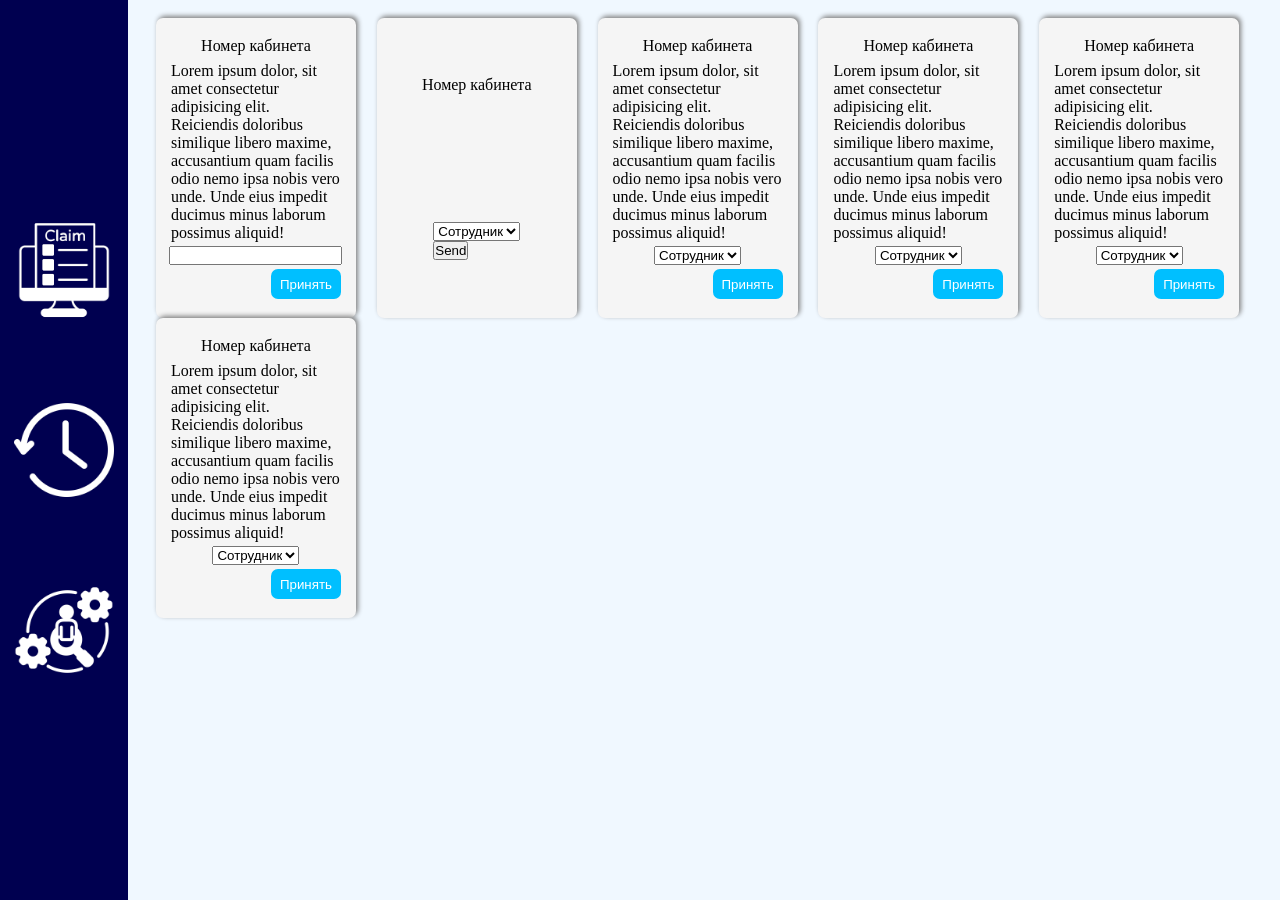
==== commit 4ef33b0c: "2.5 модуля сделано. Из 11?" ====
--- a/index.html
+++ b/index.html
@@ -573,52 +573,53 @@
     <footer>
         <!-- <a href="https://www.flaticon.com/ru/free-icons/" title="онлайн-заявка иконки">Онлайн-заявка иконки от Icon home - Flaticon</a> -->
     </footer>
-    <script>async function getUsers() {
-             const response = await fetch("/api/users", {
-                method: "GET",
-                headers: { "Accept": "application/json" }
-             });
-                // если запрос прошел нормально
-             if (response.ok === true) {
-                // получаем данные
-                    const users = await response.json();
-                    return users
-                    // cards = document.querySelectorAll(".card")
-                    // for(let i = 0; i < cards.lenght; i++){
-                    // console.log(i)
-                    //     cards[i].append(createSelectOption(users))
-                    // }
-                    // boxCard.append(createSelectOption(users))
-             }
-        }
-        async function getTasks() {
-            // отправляет запрос и получаем ответ
-            const response = await fetch("/api/cards", {
-                method: "GET",
-                headers: { "Accept": "application/json" }
-            });
-            // если запрос прошел нормально
-            if (response.ok === true) {
-                // получаем данные
-                const tasks = await response.json();
-                arrAddConflict(tasks)
-                // getUsers().then(response => {
-                //     let elements = document.querySelectorAll(".card")
-                //     console.log(elements)
-                //     // .append(createSelectOption(response))
-                //     elements.forEach(el => console.log(el))
-                // })
-<!--                console.log(tasks)-->
-            }
-        }
-        let cards = document.querySelectorAll(".card")
-        console.log(cards)
-        for(let i in cards){
-            console.log(i)
-        }
-        for(let i = 0; i < cards.lenght; i++){
-            console.log(cards[i])
-        }
+    <script>
+//     async function getUsers() {
+//              const response = await fetch("/api/users", {
+//                 method: "GET",
+//                 headers: { "Accept": "application/json" }
+//              });
+//                 // если запрос прошел нормально
+//              if (response.ok === true) {
+//                 // получаем данные
+//                     const users = await response.json();
+//                     return users
+//                     // cards = document.querySelectorAll(".card")
+//                     // for(let i = 0; i < cards.lenght; i++){
+//                     // console.log(i)
+//                     //     cards[i].append(createSelectOption(users))
+//                     // }
+//                     // boxCard.append(createSelectOption(users))
+//              }
+//         }
+//         async function getTasks() {
+//             // отправляет запрос и получаем ответ
+//             const response = await fetch("/api/cards", {
+//                 method: "GET",
+//                 headers: { "Accept": "application/json" }
+//             });
+//             // если запрос прошел нормально
+//             if (response.ok === true) {
+//                 // получаем данные
+//                 const tasks = await response.json();
+//                 arrAddConflict(tasks)
+//                 // getUsers().then(response => {
+//                 //     let elements = document.querySelectorAll(".card")
+//                 //     console.log(elements)
+//                 //     // .append(createSelectOption(response))
+//                 //     elements.forEach(el => console.log(el))
+//                 // })
+// <!--                console.log(tasks)-->
+//             }
+//         }
+//         let cards = document.querySelectorAll(".card")
+//         console.log(cards)
+//         for(let i in cards){
+//             console.log(i)
+//         }
+//         for(let i = 0; i < cards.lenght; i++){
+//             console.log(cards[i])
+//         }
     </script>
 </body>
 </html>
--- a/style.css
+++ b/style.css
@@ -7,6 +7,7 @@
 :root{
     --colorMain: #000050;
     --borderMain: 7px;
+    --colorCard: whitesmoke;
 }
 .link{
     color: white;
@@ -79,13 +80,14 @@
     margin-left: 1vw;
 }
 .card{
-    width: 14.6%;
+    width: 200px;
     height: 300px;
     background-color: whitesmoke;
     padding: 15px;
     border-radius: var(--borderMain);
     display: flex;
-    justify-content: space-around;
+    justify-content: space-evenly;
+    align-items:center;
     flex-direction: column;
     margin-left: 10px;
     margin-right: 10px;
@@ -100,4 +102,107 @@
 }
 .buttonCard{
     align-self: end;
+}
+/*TICKETS*/
+.sectionTickets{
+    width: 99vw!important;
+}
+.boxTickets{
+    display: flex;
+    flex-direction: column;
+}
+.containerTickets{
+    height: 340px;
+    display: flex;
+    margin-left: 8px;
+    margin-top: 18px;
+    margin-bottom: 20px;
+    flex-direction: row;
+}
+.cardUser{
+    width: 200px;
+}
+.boxTick{
+    width: 85%;
+    display: flex;
+    flex-direction: row;
+    overflow-x: scroll;
+    overflow-y: none;
+    padding: 5px;
+}
+.boxUser{
+    width: 10%;
+    margin-right: 5%;
+    margin-top: 5px;
+}
+.cardUser{
+    min-width: 200px;
+}
+.cardTicket{
+    min-width: 200px;
+    margin-bottom: 0px;
+    position: relative;
+}
+.marker{
+    width: 30px;
+    height: 30px;
+    background-color: var(--colorMain);
+    position: absolute;
+    top: 0px;
+    left: 140px;
+}
+.wing{
+    width: 15px;
+    height: 15px;
+    background-color: var(--colorMain);
+    position: absolute;
+    top: 30px;
+}
+.marker::after{
+    content: '';
+    width: 30px;
+    height: 30px;
+    background-color: var(--colorCard);
+    position: absolute;
+    top: 36px;
+    transform: rotate(45deg);
+    z-index: 4;
+}
+.wingLeft{
+    left: 0px;
+}
+.wingRight{
+    left: 15px;
+}
+.boxImage{
+    width: 150px;
+    height: 150px;
+}
+.imageCard{
+    width: 150px;
+    height: 150px;
+}
+.tickets{
+    align-self: self-start;
+}
+.titleCard{
+    color: rgb(0, 0, 122);
+}
+.line{
+    width: 75%;
+    height: 5px;
+    border-radius: 30px;
+    background-color: rgb(216, 216, 216);
+    padding: 2px;
+    align-self: center;
+    box-shadow: 0px 1px 15px;
+}
+.title{
+    font-size: 20px;
+}
+.description{
+    text-align: center;
+}
+.numberAud{
+    z-index: 5;
 }
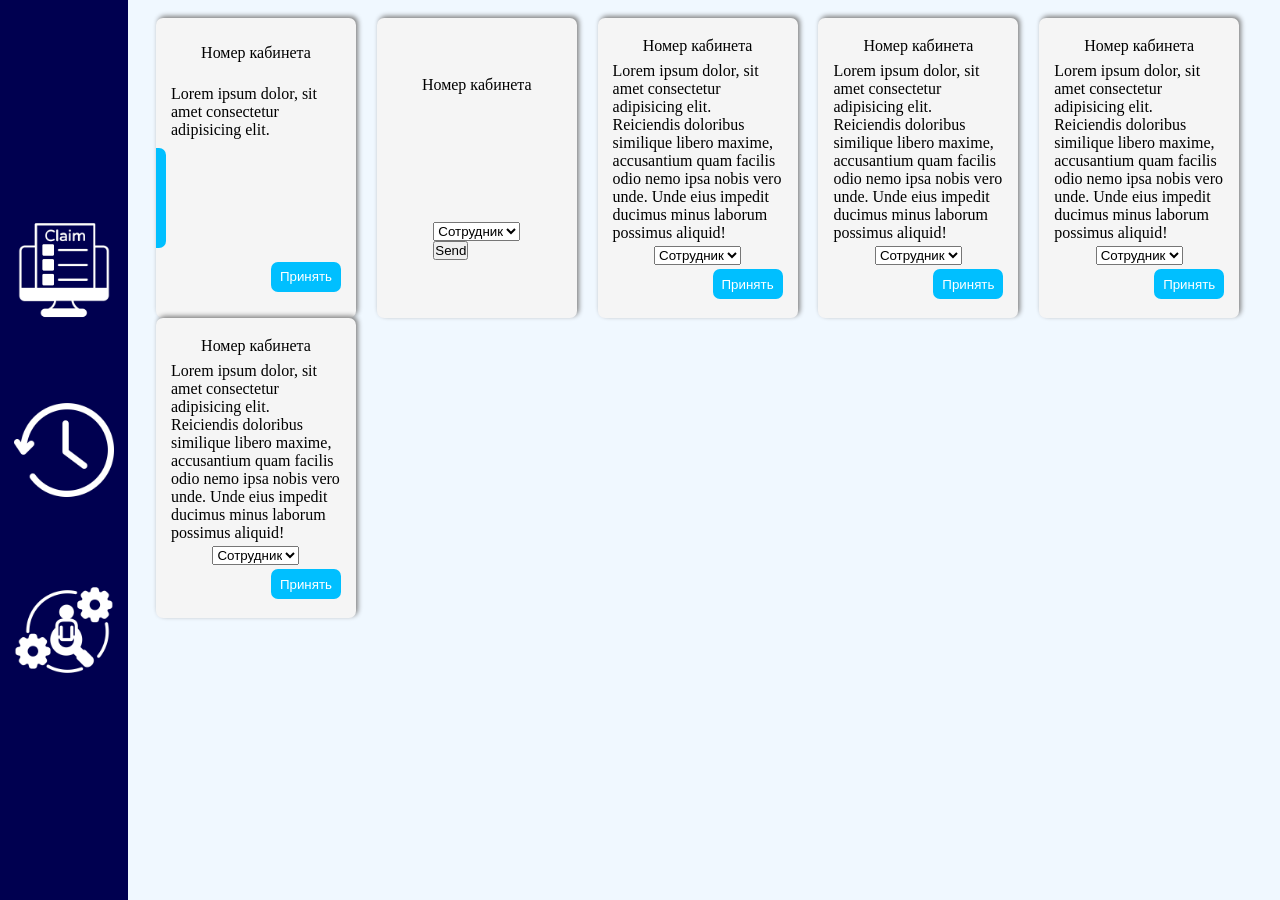
==== commit 0a787e37: "Надо сделать страницу с метриками и доделать добавление нового инженера" ====
--- a/index.html
+++ b/index.html
@@ -27,17 +27,102 @@
                             </span>
                             <div class="lineSeparating"></div>
                             <div class="describtion">
-                                Lorem ipsum dolor, sit amet consectetur adipisicing elit. Reiciendis doloribus similique libero maxime, accusantium quam facilis odio nemo ipsa nobis vero unde. Unde eius impedit ducimus minus laborum possimus aliquid!
-                            </div>
-                            <div class="person">
+                                Lorem ipsum dolor, sit amet consectetur adipisicing elit. 
+                            </div>
                                 <!-- <select id="country" name="country" class="selectEmploer">
                                     <option value="ss">Сотрудник</option>
                                     <option value="ru">Россия</option>
                                     <option value="by">Беларусь</option>
                                     <option value="kz">Казахстан</option>
                                 </select> -->
-                                <input name="emplo" id="emplo" class="selectEmploer" type="text">
-                            </div>
+                                <!-- <input name="emplo" id="emplo" class="selectEmploer" type="text"> -->
+                                <div class="empty"></div>
+                                <div class="radio-employee">
+                                    <div>
+                                        <input type="radio" id="huey" name="employee" value="huey" checked />
+                                        <label for="huey">Николай</label>
+                                    </div>
+
+                                    <div>
+                                        <input type="radio" id="dewey" name="employee" value="dewey" />
+                                        <label for="dewey">Паша</label>
+                                    </div>
+
+                                    <div>
+                                        <input type="radio" id="louie" name="employee" value="louie" />
+                                        <label for="louie">Дима</label>
+                                    </div>
+                                    <div>
+                                        <input type="radio" id="huey" name="employee" value="huey" checked />
+                                        <label for="huey">Николай</label>
+                                    </div>
+
+                                    <div>
+                                        <input type="radio" id="dewey" name="employee" value="dewey" />
+                                        <label for="dewey">Паша</label>
+                                    </div>
+
+                                    <div>
+                                        <input type="radio" id="louie" name="employee" value="louie" />
+                                        <label for="louie">Дима</label>
+                                    </div>
+                                    <div>
+                                        <input type="radio" id="huey" name="employee" value="huey" checked />
+                                        <label for="huey">Николай</label>
+                                    </div>
+
+                                    <div>
+                                        <input type="radio" id="dewey" name="employee" value="dewey" />
+                                        <label for="dewey">Паша</label>
+                                    </div>
+
+                                    <div>
+                                        <input type="radio" id="louie" name="employee" value="louie" />
+                                        <label for="louie">Дима</label>
+                                    </div>
+                                    <div>
+                                        <input type="radio" id="huey" name="employee" value="huey" checked />
+                                        <label for="huey">Николай</label>
+                                    </div>
+
+                                    <div>
+                                        <input type="radio" id="dewey" name="employee" value="dewey" />
+                                        <label for="dewey">Паша</label>
+                                    </div>
+
+                                    <div>
+                                        <input type="radio" id="louie" name="employee" value="louie" />
+                                        <label for="louie">Дима</label>
+                                    </div>
+                                    <div>
+                                        <input type="radio" id="huey" name="employee" value="huey" checked />
+                                        <label for="huey">Николай</label>
+                                    </div>
+
+                                    <div>
+                                        <input type="radio" id="dewey" name="employee" value="dewey" />
+                                        <label for="dewey">Паша</label>
+                                    </div>
+
+                                    <div>
+                                        <input type="radio" id="louie" name="employee" value="louie" />
+                                        <label for="louie">Дима</label>
+                                    </div>
+                                    <div>
+                                        <input type="radio" id="huey" name="employee" value="huey" checked />
+                                        <label for="huey">Николай</label>
+                                    </div>
+
+                                    <div>
+                                        <input type="radio" id="dewey" name="employee" value="dewey" />
+                                        <label for="dewey">Паша</label>
+                                    </div>
+
+                                    <div>
+                                        <input type="radio" id="louie" name="employee" value="louie" />
+                                        <label for="louie">Дима</label>
+                                    </div>
+                                </div>
                             <button onclick="send()" class="button buttonCard">Принять</button>
                         </div>
                         <div class="card">
--- a/style.css
+++ b/style.css
@@ -93,6 +93,8 @@
     margin-right: 10px;
     margin-bottom: 20px;
     box-shadow: 2px -2px 5px 0px grey;
+    overflow: hidden;
+    position: relative;
 }
 /* .card:nth-child(6n){
     margin-right: 0px;
@@ -102,6 +104,27 @@
 }
 .buttonCard{
     align-self: end;
+}
+.radio-employee{
+    width: 90%;
+    height: 100px;
+    background-color: deepskyblue;
+    border-bottom-right-radius: var(--borderMain);
+    border-top-right-radius: var(--borderMain);
+    left: -170px;
+    top: 130px;
+    position: absolute;
+    padding: 25px 0px 25px 25px;
+    transition: 0.3s;
+    overflow-y: scroll;
+}
+.radio-employee:hover{
+    left: 0px;
+    transition: 0.3s;
+}
+.empty{
+    width: 100%;
+    height: 100px;
 }
 /*TICKETS*/
 .sectionTickets{
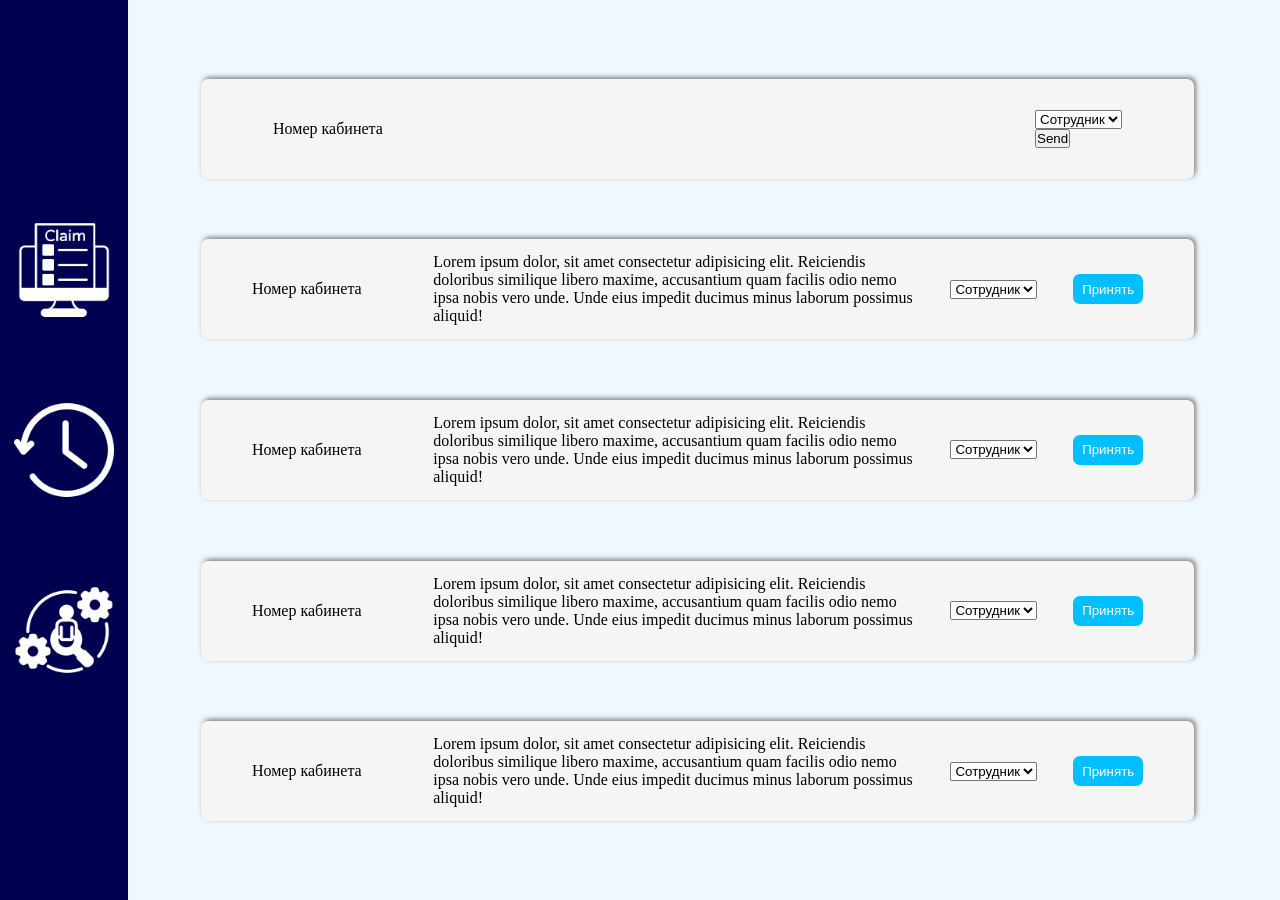
==== commit c492a1b5: "Изменение карточек на список" ====
--- a/index.html
+++ b/index.html
@@ -21,7 +21,7 @@
             <section class="section sectionCard">
                 <div class="container boxCard">
                     <div class="containerCard">
-                        <div class="card">
+                        <!-- <div class="card">
                             <span class="numberAud">
                                 Номер кабинета
                             </span>
@@ -36,8 +36,8 @@
                                     <option value="kz">Казахстан</option>
                                 </select> -->
                                 <!-- <input name="emplo" id="emplo" class="selectEmploer" type="text"> -->
-                                <div class="empty"></div>
-                                <div class="radio-employee">
+                                <!-- <div class="empty"></div> -->
+                                <!-- <div class="">
                                     <div>
                                         <input type="radio" id="huey" name="employee" value="huey" checked />
                                         <label for="huey">Николай</label>
@@ -123,8 +123,7 @@
                                         <label for="louie">Дима</label>
                                     </div>
                                 </div>
-                            <button onclick="send()" class="button buttonCard">Принять</button>
-                        </div>
+                            <button onclick="send()" class="button buttonCard">Принять</button> -->
                         <div class="card">
                             <span class="numberAud">
                                 Номер кабинета
--- a/style.css
+++ b/style.css
@@ -75,23 +75,25 @@
     max-width: 100%;
     display: flex;
     flex-wrap: wrap;
-    height: fit-content;
-    justify-content: space-between;
+    height: 100%;
+    flex-direction: column;
+    justify-content: space-evenly;
+    align-items: center;
     margin-left: 1vw;
 }
 .card{
-    width: 200px;
-    height: 300px;
+    width: 90%;
+    height: 100px;
     background-color: whitesmoke;
     padding: 15px;
     border-radius: var(--borderMain);
     display: flex;
     justify-content: space-evenly;
     align-items:center;
-    flex-direction: column;
+    flex-direction: row;
     margin-left: 10px;
     margin-right: 10px;
-    margin-bottom: 20px;
+    margin-bottom: 40px;
     box-shadow: 2px -2px 5px 0px grey;
     overflow: hidden;
     position: relative;
@@ -103,7 +105,10 @@
     margin-bottom: 0px;
 }
 .buttonCard{
-    align-self: end;
+
+}
+.describtion{
+    width: 50%;
 }
 .radio-employee{
     width: 90%;
@@ -228,4 +233,25 @@
 }
 .numberAud{
     z-index: 5;
+}
+/*AVG*/
+.boxAvg{
+    display: flex;
+    flex-direction: column;
+    padding: 18px;
+    align-items: center;
+}
+.containerAvg{
+    width: 80%;
+    display: flex;
+    flex-direction: row;
+    padding: 18px;  
+    justify-content: space-between;
+}
+.titleAvg{
+    align-self: center;
+    font-size: 30px;
+}
+.avgTime{
+    font-size: 50px;
 }
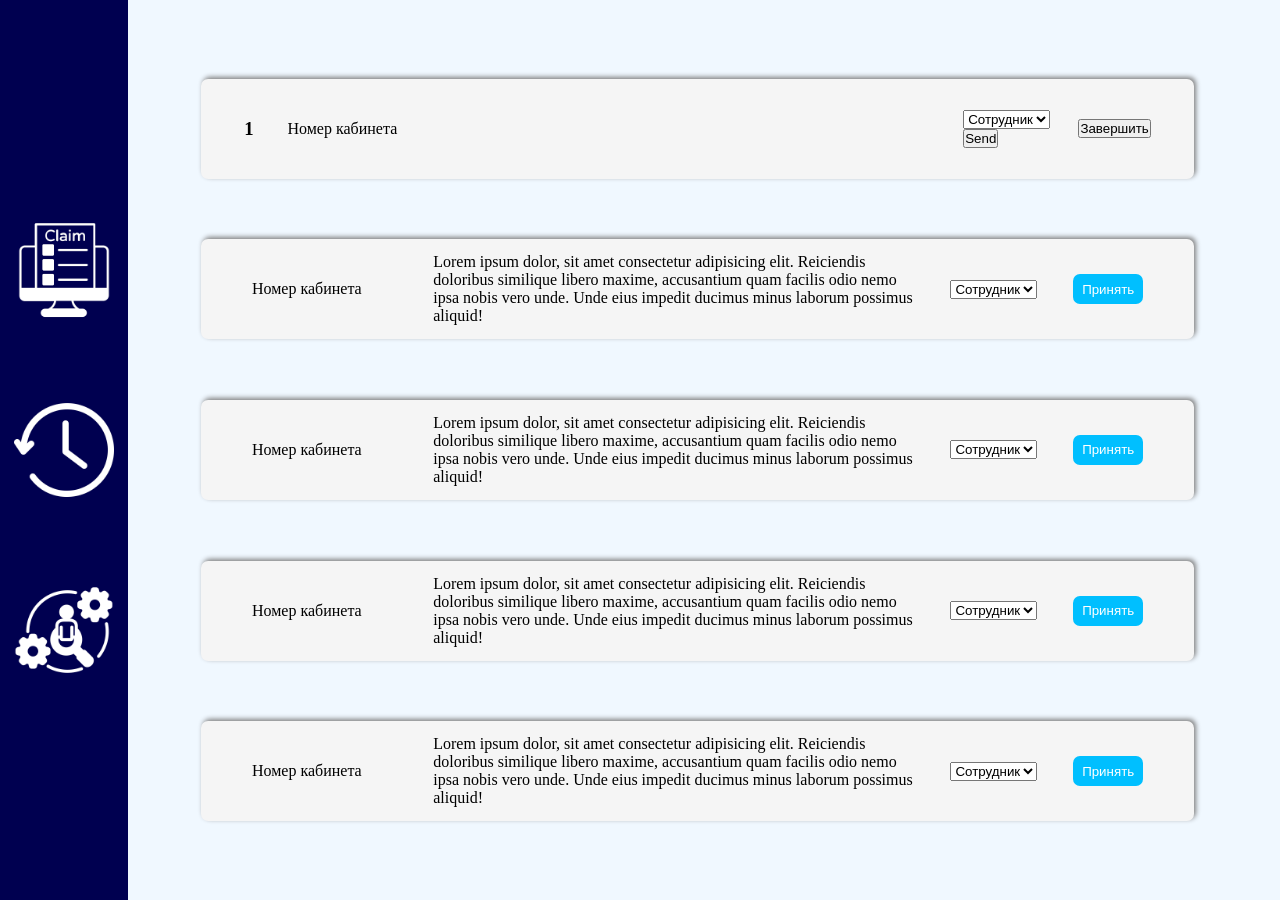
==== commit c930f6dc: "Быстро" ====
--- a/index.html
+++ b/index.html
@@ -125,6 +125,9 @@
                                 </div>
                             <button onclick="send()" class="button buttonCard">Принять</button> -->
                         <div class="card">
+                            <h3 class="numberOfCalls">
+                                1
+                            </h3>
                             <span class="numberAud">
                                 Номер кабинета
                             </span>
@@ -142,6 +145,9 @@
                                     </select>
                                 </div>
                                 <input type="submit" value="Send">
+                            </form>
+                            <form action="postdata" method="post">
+                                <input type="submit" value="Завершить">
                             </form>
                         </div>
                         <div class="card">
--- a/style.css
+++ b/style.css
@@ -138,6 +138,9 @@
 .boxTickets{
     display: flex;
     flex-direction: column;
+}
+.numberOfCalls{
+    width: 15px;
 }
 .containerTickets{
     height: 340px;
